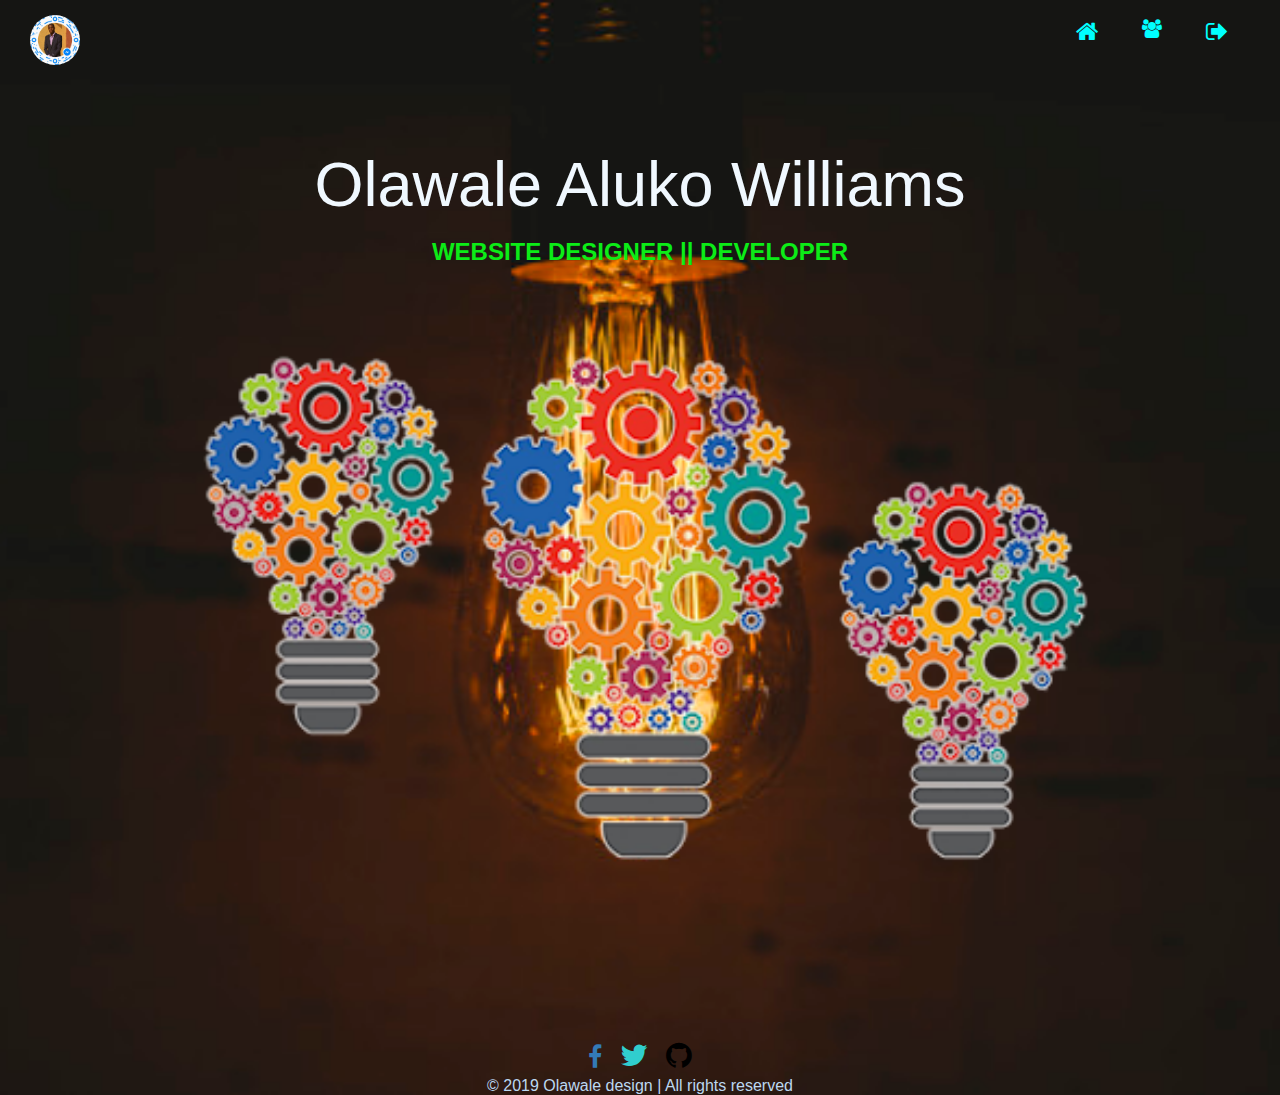
==== index.html @ 055fcc3a "22" ====
<!DOCTYPE html>
<html>
<head>
    <meta charset="utf-8" />
    <meta http-equiv="X-UA-Compatible" content="IE=edge">
    <title>OLAWALE|HOME</title>
    <meta name="viewport" content="width=device-width, initial-scale=1">
    <link href="https://fonts.googleapis.com/css?family=Comfortaa|Roboto" rel="stylesheet">
    <link rel="stylesheet" href="https://fonts.googleapis.com/icon?family=Material+Icons">
    <link rel="stylesheet" href="https://cdnjs.cloudflare.com/ajax/libs/font-awesome/4.7.0/css/font-awesome.min.css">
    <link rel="stylesheet" href="https://maxcdn.bootstrapcdn.com/bootstrap/3.3.7/css/bootstrap.min.css">
  <link href="https://fonts.googleapis.com/css?family=Montserrat" rel="stylesheet" type="text/css">
  <link href="https://fonts.googleapis.com/css?family=Lato" rel="stylesheet" type="text/css">
  <link rel="stylesheet" href="css/folio.css">
</head>
<body data-spy="scroll" data-target=".navbar" data-offset="60"> 
 <div class="container-fluid main">
        <nav class="navbar navbar-default" style="background:transparent;">
            <div class="container-fluid">
              <div class="navbar-header">
                <button type="button" class="navbar-toggle" data-toggle="collapse" data-target="#myNavbar">
                  <span class="icon-bar"></span>
                  <span class="icon-bar"></span>
                  <span class="icon-bar"></span>                        
                </button>
                <a class="navbar-brand" href="#myPage"><img class="img-responsive" style="vertical-align: middle; width: 50px;height: 50px;border-radius: 50%;" src="img/OLA.jpg" alt="Logo"></a>
              </div>
              <div class="collapse navbar-collapse" id="myNavbar">
                <ul class="nav navbar-nav navbar-right" >
                  <li><a target="blank" class="active" style="font-size: 18px;color: aqua;" href="index.html" data-toggle="tooltip" data-placement="top" title="OLAWALE HOME"><i class="fa fa-home fa-lg"></i></a></li>
                  <li><a style="color:aqua; font: bold;" href="aboutme.php" data-toggle="tooltip" data-placement="top" title="MEET OLAWALE"><i class="fa fa-users fa-lg"></i></a></li>
                  <li><a style="font-size: 18px; color: aqua;" href="#" data-toggle="tooltip" data-placement="top" title="CONTACT OLAWALE"><i class="fa fa-sign-out fa-lg"></i></a></li>
                </ul>
              </div>
            </div>
          </nav>  
<div class="container">
    <main class="text-center jumbotron" style="background: transparent;">
        <header class="home" id="home">
           <h1 style="color: aliceblue;">Olawale Aluko Williams</h1> 
           <h3>Website Designer || Developer</h3>
           <img src="img/use1.png" class="img-responsive" alt="">
           
        </header>
    </main>
</div>
    <footer>
        
        <section class="text-center">
            <div class="col-sm-12">
              <a href="https://facebook.com/aluko.olawale1"><i  style="font-size: 25px;" class="fa fa-facebook-f"></i></a>
              <a href=""><i   style="font-size: 30px;" class="fa fa-twitter"></i></a>
              <a href=""><i  style="font-size: 30px;" class="fa fa-github"></i></a>
           </div>
            <p>&copy 2019 Olawale design | All rights reserved</p>
        </section>
    </footer>
<script src="https://ajax.googleapis.com/ajax/libs/jquery/3.3.1/jquery.min.js"></script>
<script src="https://maxcdn.bootstrapcdn.com/bootstrap/3.3.7/js/bootstrap.min.js"></script> 
</div>
</body>
</html>
---- css/folio.css ----
*,
 *::before,
 *::after{
     box-sizing: border-box;
 }
 *:focus{
     outline: none;
 }
 body{
    padding: 0;
    margin: 0;
   
    color: rgb(4, 133, 245);
    font-family: "Oxygen", sans-serif;
  
    width:100%;
    text-align: center;
    
 }
 .container-fluid.main{
    background: url('../img/light1.jpg');
    background-position: center;
    background-size: cover;
 }
 nav.navbar-default{
     background: transparent;
     border: none;
 }
 div.navbar-collapse{
     text-align: left;
    border: none;
 }
 p{
     margin: 0;
     padding: 0;
     text-align: center;
 }
nav a{
    text-decoration: none; 
 }
nav a:hover{
     text-decoration: none;
     color: #102902;
 }
 .skills{
    text-align: right;
    line-height: 30px;
    color: white;
    background-color: #424242;
}
.css{
    width: 96%;
}
.boot{
    width: 90%;
}
.git{
    width: 90%;
}
.php{
    width: 90%;
}
.jquery{
    width: 75%;
}
 img{
     width: 100%;
 }
 .home img{
     width: 100%;
     height: 20%;
     
     
 }
 /*aside{
     position: fixed;
     background: #222;
     top: 0px;
     left: 0px;
      width: 120px;
      height: 100%;
      overflow: none;
      z-index: 1;
      text-align: center;
      padding: 0;
 }

 aside img{
     margin-bottom: -3px;
 }
 .materials-icons.md-36{
     font-size: 36px;
 }
 aside a{
   display: block;
   padding: 15px 0;
   color: white;
   transition: all 0.35s;
   text-transform: uppercase;
   font-size: 15px;
   letter-spacing: 2px; 
 }
 aside p{
     margin: 0;
     padding: 0;
 }

 aside a:hover{
     background: #000;
 }
 aside nav a:nth-child(2){
     background: #000;
 }
 aside nav a:nth-child(2):hover{
    background: #b2b2b2;
    color: #222;  
 }

img.circle{
    vertical-align: middle;
    width: 50px;
    height: 50px;
    border-radius: 50%;
}*/
 main{
     width: 100%;
     color: Aliceblue;
     text-align: center;
    
 }

.jumbotron{
    background: transparent;
}
 main h3,
 .folio h3,
.about h3,
.about h2,
.contact h3,
.folio h2,
.about h2{
    color: rgb(12, 236, 23);
    font-weight: bold;
    text-transform: uppercase;
}
.contact{
    line-height: 1.5em;
    letter-spacing: 1px;
    font-weight: 300; 
    width: 100%;
    text-align: center;
    margin-left: 20%;
    color: Aliceblue ;
    font-size: 20px;

}
.folio,
.about{
    line-height: 1.5em;
    letter-spacing: 1px;
    font-weight: 300; 
    max-width: 100%;
    text-align: center;
    padding: 12px 50px 12px 50px;
    margin-left: 10%;
    color: Aliceblue;
    font-size: 20px;
  

}
.row{
    padding-left: 10px; 
}
.fa{
    
    padding: 7px;
}
.fa-twitter{
    color: rgb(48, 206, 206);
    
}
.fa-github{
    color: rgb(0, 0, 0);
}
.spot{
    color: tomato;
    font-weight: bolder;
    font-style: oblique;
}

footer{
    font-size: 15px;
    font-weight: bolder;
    font: icon;
    color: rgb(188, 216, 241);
    text-align: center;
}
@media(max-width:700px){
   
   
    
    #about,
    #folio,
    #contact,
    .container{
        padding: 0;
        margin: 0;
    }  
}
@media(max-width:768px){
    body{
        font-weight: normal;
        width: 100%;
        padding: 0;
        margin: 0;
        font-family: 'Roboto', sans-serif;
        text-align: center;

    }
    p{
        font-size: 15px;
        text-align: center;
    }
    footer{
        text-align: center;
    }
    .folio h2,
.about h2,
.contact h2{
   
    font-size: 20px;
}
.row{
    padding: 0;
    margin:0;
}
.folio,
.about,
.contact{
    line-height: 1.5em;
    letter-spacing: 1px;
    font-weight: 300; 
    width: 100%;
    text-align: center;
    margin:0;
    
    font-size: 20px;

}
main{
    max-width: 980px;
    background: #000;
    text-align: center;
    margin:0;
}

#about,
#folio,
#contact,
.container{
    padding: 0;
    margin: 0;
}
}

@media (max-width:1000px){
    p{
        font-size: 20px;
        text-align: justify;
    }
    #about,
    #folio,
    #contact,
    .container{
        padding: 0;
        margin: 0;
    }
    footer p{
        text-align:center;
        font-size: 15px;
    }
}
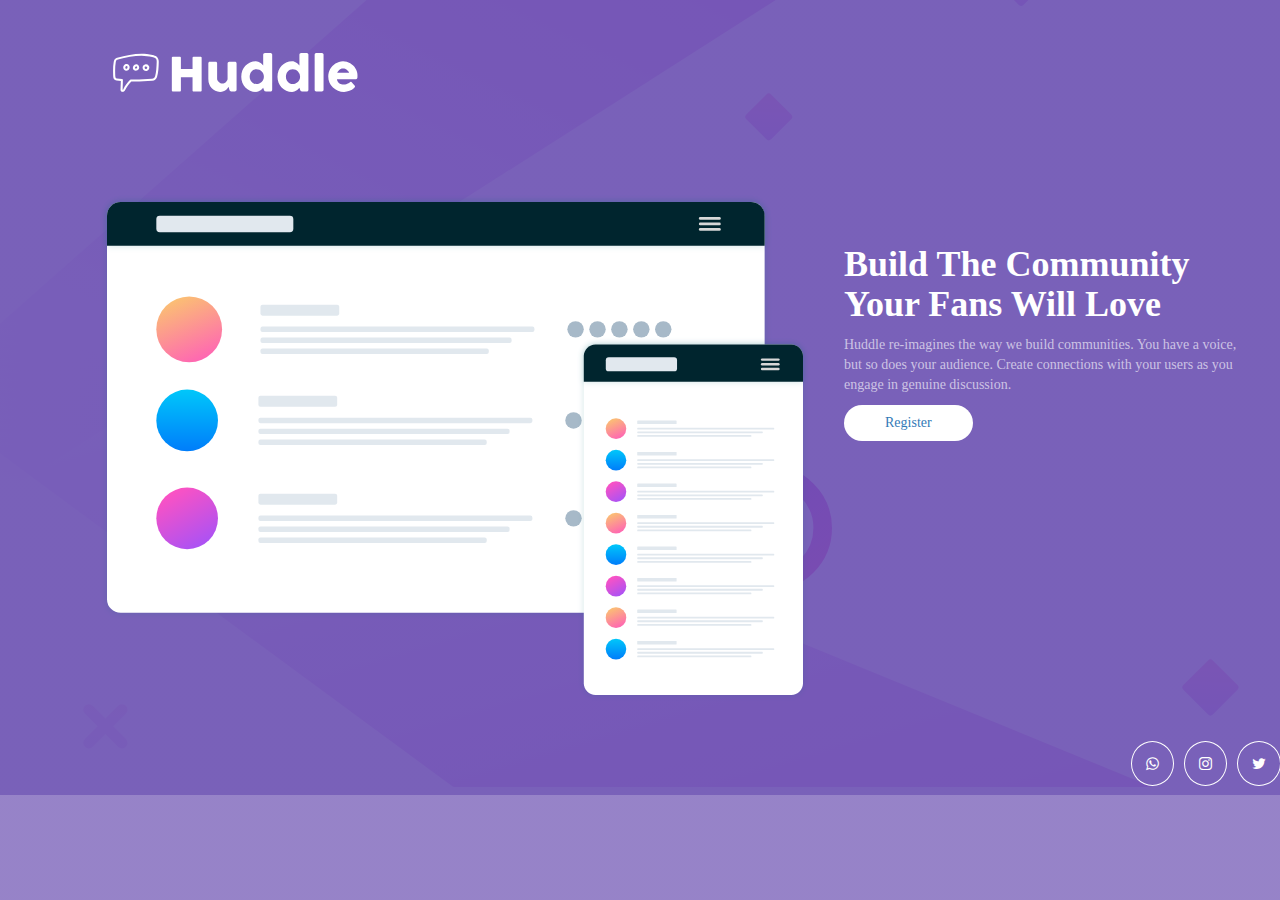
==== commit 3d298f8a: "challenge" ====
--- a/index.html
+++ b/index.html
@@ -1,62 +1,51 @@
 <!DOCTYPE html>
-<html>
-<head>
-    <meta charset="utf-8" />
-    <meta http-equiv="X-UA-Compatible" content="IE=edge">
-    <title>OLAWALE|HOME</title>
+<html lang="en">
+    <head>
+    <title>FashionModels</title>
+    <meta charset="utf-8">
     <meta name="viewport" content="width=device-width, initial-scale=1">
-    <link href="https://fonts.googleapis.com/css?family=Comfortaa|Roboto" rel="stylesheet">
-    <link rel="stylesheet" href="https://fonts.googleapis.com/icon?family=Material+Icons">
-    <link rel="stylesheet" href="https://cdnjs.cloudflare.com/ajax/libs/font-awesome/4.7.0/css/font-awesome.min.css">
-    <link rel="stylesheet" href="https://maxcdn.bootstrapcdn.com/bootstrap/3.3.7/css/bootstrap.min.css">
-  <link href="https://fonts.googleapis.com/css?family=Montserrat" rel="stylesheet" type="text/css">
-  <link href="https://fonts.googleapis.com/css?family=Lato" rel="stylesheet" type="text/css">
-  <link rel="stylesheet" href="css/folio.css">
-</head>
-<body data-spy="scroll" data-target=".navbar" data-offset="60"> 
- <div class="container-fluid main">
-        <nav class="navbar navbar-default" style="background:transparent;">
-            <div class="container-fluid">
-              <div class="navbar-header">
-                <button type="button" class="navbar-toggle" data-toggle="collapse" data-target="#myNavbar">
-                  <span class="icon-bar"></span>
-                  <span class="icon-bar"></span>
-                  <span class="icon-bar"></span>                        
-                </button>
-                <a class="navbar-brand" href="#myPage"><img class="img-responsive" style="vertical-align: middle; width: 50px;height: 50px;border-radius: 50%;" src="img/OLA.jpg" alt="Logo"></a>
-              </div>
-              <div class="collapse navbar-collapse" id="myNavbar">
-                <ul class="nav navbar-nav navbar-right" >
-                  <li><a target="blank" class="active" style="font-size: 18px;color: aqua;" href="index.html" data-toggle="tooltip" data-placement="top" title="OLAWALE HOME"><i class="fa fa-home fa-lg"></i></a></li>
-                  <li><a style="color:aqua; font: bold;" href="aboutme.php" data-toggle="tooltip" data-placement="top" title="MEET OLAWALE"><i class="fa fa-users fa-lg"></i></a></li>
-                  <li><a style="font-size: 18px; color: aqua;" href="#" data-toggle="tooltip" data-placement="top" title="CONTACT OLAWALE"><i class="fa fa-sign-out fa-lg"></i></a></li>
-                </ul>
-              </div>
+    <link rel="stylesheet" href="https://fonts.google.com/specimen/Poppins">
+    <link rel="stylesheet" href="https://fonts.google.com/specimen/Open+Sans">
+    <link rel="stylesheet" href="https://cdnjs.cloudflare.com/ajax/libs/font-awesome/4.7.0/css/font-awesome.min.css">     
+    <link rel="stylesheet" href="https://maxcdn.bootstrapcdn.com/bootstrap/3.4.0/css/bootstrap.min.css">
+    <link rel="stylesheet" href="css/index.css">
+    </head>
+    <body>
+        <div class="main">
+                <nav>
+                    <li>
+                        <a href=""><img src="images/logo.svg" alt=""></a>
+                    </li>
+                </nav>
+            <div class="sub">
+                    <div class="col">
+                        <img src="images/illustration-mockups.svg" alt="">
+                    </div>
+                    <div class="col two">
+                        <h1>Build The Community Your Fans Will Love</h1>
+                        <p>
+                            Huddle re-imagines the way we build communities.
+                            You have a voice, but so does your audience. Create
+                            connections with your users as you engage in genuine discussion.
+                        </p>
+                        <a href="" class="btn">Register</a>
+                    </div>
+                        <p class="pad">
+                            
+                                <a class="btn btn-info" href="https://www.facebook.com/murphycharityuganda/"> <i class="fa fa-facebook"></i></a> 
+                                <a class="btn btn-info" href="https://twitter.com/ugandamurphy"><i class="fa fa-twitter"></i></a> 
+                                <a class="btn btn-info" href=""><i class="fa fa-instagram"></i></a> 
+                                <a class="btn btn-info" href="https://api.whatsapp.com/send?phone=256771983900"><i class="fa fa-whatsapp"></i></a> 
+                        
+                        </p>
             </div>
-          </nav>  
-<div class="container">
-    <main class="text-center jumbotron" style="background: transparent;">
-        <header class="home" id="home">
-           <h1 style="color: aliceblue;">Olawale Aluko Williams</h1> 
-           <h3>Website Designer || Developer</h3>
-           <img src="img/use1.png" class="img-responsive" alt="">
-           
-        </header>
-    </main>
-</div>
-    <footer>
+            
+        </div>
         
-        <section class="text-center">
-            <div class="col-sm-12">
-              <a href="https://facebook.com/aluko.olawale1"><i  style="font-size: 25px;" class="fa fa-facebook-f"></i></a>
-              <a href=""><i   style="font-size: 30px;" class="fa fa-twitter"></i></a>
-              <a href=""><i  style="font-size: 30px;" class="fa fa-github"></i></a>
-           </div>
-            <p>&copy 2019 Olawale design | All rights reserved</p>
-        </section>
-    </footer>
-<script src="https://ajax.googleapis.com/ajax/libs/jquery/3.3.1/jquery.min.js"></script>
-<script src="https://maxcdn.bootstrapcdn.com/bootstrap/3.3.7/js/bootstrap.min.js"></script> 
-</div>
-</body>
+        
+      <script src="https://ajax.googleapis.com/ajax/libs/jquery/3.4.1/jquery.min.js"></script>
+      <script src="https://maxcdn.bootstrapcdn.com/bootstrap/3.4.0/js/bootstrap.min.js"></script>    
+    </body>
+
 </html>
+
--- a/css/index.css
+++ b/css/index.css
@@ -0,0 +1,144 @@
+html{
+    width: 1440px;
+    background: linear-gradient(hsla(257, 40%, 49%, 0.692),hsla(257, 40%, 49%, 0.692)), url('../images/bg-desktop.svg') no-repeat;
+    background-position: center;
+    background-size: cover;
+    height:700px;
+}
+body{
+    font-family: 'Open Sans';
+    background: hsla(257, 40%, 49%, 0.61);
+    margin: 0;
+}
+nav li{
+    list-style: none;
+}
+nav li a img{
+    margin-bottom: 30px;
+    padding-left: 100px;
+    margin-top: 40px;
+}
+div.sub{
+    padding: 60px 100px 590px 100px;
+}
+.col{
+    width: 60%;
+    float: left;
+}
+.col.two{
+    margin-top: 30px;
+    width: 40%;
+}
+.col.two h1{
+    padding-right: 150px;
+    font-family: 'Poppins';
+    font-weight: 700;
+    color: #fff;
+}
+.col.two p{
+    padding-right: 100px;
+    color: rgba(255, 255, 255, 0.63);
+    font-weight: 400;
+}
+a.btn{
+    background: #fff;
+    padding: 7px 40px 7px 40px;
+    text-decoration: none;
+    border-radius: 60px;
+}
+a.btn:hover{
+    background: transparent;
+    color: #fff;
+    border: #fff 1px solid;
+}
+.fa{
+    padding: 7px;
+    font-size: 15px;
+    text-align: center;
+    text-decoration: none;
+    color:  #fff;
+  }
+.btn.btn-info{
+    border-radius: 100%;
+    color:  rgb(141, 139, 139); padding: 7px;
+     background:transparent;
+     margin-right: 10px;
+     border: 1px solid #fff;
+     float: right;
+     margin-top: 300px;
+   }
+   
+   @media only screen and (max-width: 768px) {
+    html{
+        width: 375px;
+        background: linear-gradient(hsla(257, 40%, 49%, 0.692),hsla(257, 40%, 49%, 0.692)), url('../images/bg-desktop.svg') no-repeat;
+        background-position: center;
+        background-size: cover;
+        height:900px;
+        text-align: center;
+    }
+    div.sub{
+        padding: 60px 50px 60px 0px;
+    }
+    .col{
+        width: 100%;
+        float: none;
+    }
+    .col img{
+        
+        width: 400px;
+        padding-left: 40px;
+    }
+    .col.two{
+        margin-top: 30px;
+        width: 100%;
+        padding-left: 40px;
+    }
+    .col.two h1{
+        padding-right: 0px;
+        font-family: 'Poppins';
+        font-weight: 700;
+        color: #fff;
+    }
+    .col.two p{
+        padding-right: 0px;
+        color: rgba(255, 255, 255, 0.63);
+        font-weight: 400;
+    }
+    a.btn{
+        background: #fff;
+        padding: 7px 40px 7px 40px;
+        text-decoration: none;
+        border-radius: 60px;
+    }
+    a.btn:hover{
+        background: transparent;
+        color: #fff;
+        border: #fff 1px solid;
+    }
+    .fa{
+        padding: 7px;
+        font-size: 15px;
+        text-align: center;
+        text-decoration: none;
+        color:  #fff;
+      }
+    .btn.btn-info{
+        border-radius: 100%;
+        color:  rgb(141, 139, 139); padding: 7px;
+         background:transparent;
+         margin-right: 10px;
+         border: 1px solid #fff;
+         float: none;
+         margin-top: 50px;
+       }
+       .sub p.pad{
+        padding-left: 80px;
+       }
+       nav li a img{
+           margin-bottom: 30px;
+           padding-left: 0;
+           margin-top: 40px;
+       }
+   
+    }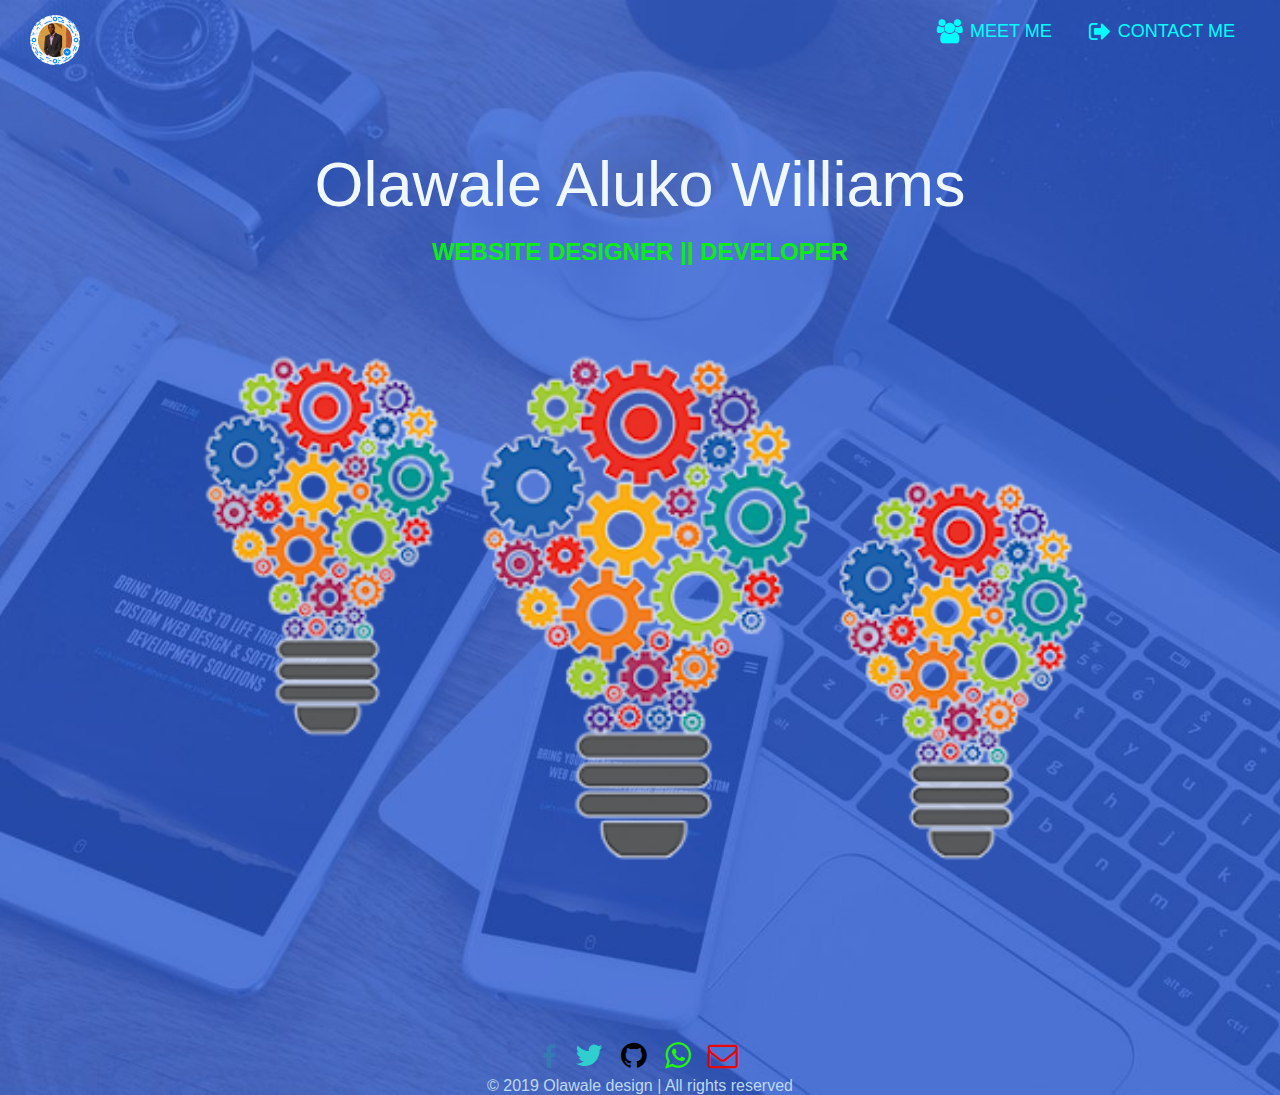
==== commit 26f9856f: "new commit" ====
--- a/index.html
+++ b/index.html
@@ -1,51 +1,84 @@
 <!DOCTYPE html>
-<html lang="en">
-    <head>
-    <title>FashionModels</title>
-    <meta charset="utf-8">
+<html>
+<head>
+    <meta charset="utf-8" />
+    <meta http-equiv="X-UA-Compatible" content="IE=edge">
+    <title>OLAWALE|HOME</title>
     <meta name="viewport" content="width=device-width, initial-scale=1">
-    <link rel="stylesheet" href="https://fonts.google.com/specimen/Poppins">
-    <link rel="stylesheet" href="https://fonts.google.com/specimen/Open+Sans">
-    <link rel="stylesheet" href="https://cdnjs.cloudflare.com/ajax/libs/font-awesome/4.7.0/css/font-awesome.min.css">     
-    <link rel="stylesheet" href="https://maxcdn.bootstrapcdn.com/bootstrap/3.4.0/css/bootstrap.min.css">
-    <link rel="stylesheet" href="css/index.css">
-    </head>
-    <body>
-        <div class="main">
-                <nav>
-                    <li>
-                        <a href=""><img src="images/logo.svg" alt=""></a>
-                    </li>
-                </nav>
-            <div class="sub">
-                    <div class="col">
-                        <img src="images/illustration-mockups.svg" alt="">
-                    </div>
-                    <div class="col two">
-                        <h1>Build The Community Your Fans Will Love</h1>
-                        <p>
-                            Huddle re-imagines the way we build communities.
-                            You have a voice, but so does your audience. Create
-                            connections with your users as you engage in genuine discussion.
-                        </p>
-                        <a href="" class="btn">Register</a>
-                    </div>
-                        <p class="pad">
-                            
-                                <a class="btn btn-info" href="https://www.facebook.com/murphycharityuganda/"> <i class="fa fa-facebook"></i></a> 
-                                <a class="btn btn-info" href="https://twitter.com/ugandamurphy"><i class="fa fa-twitter"></i></a> 
-                                <a class="btn btn-info" href=""><i class="fa fa-instagram"></i></a> 
-                                <a class="btn btn-info" href="https://api.whatsapp.com/send?phone=256771983900"><i class="fa fa-whatsapp"></i></a> 
-                        
-                        </p>
+    <link href="https://fonts.googleapis.com/css?family=Comfortaa|Roboto" rel="stylesheet">
+    <link rel="stylesheet" href="https://fonts.googleapis.com/icon?family=Material+Icons">
+    <link rel="stylesheet" href="https://cdnjs.cloudflare.com/ajax/libs/font-awesome/4.7.0/css/font-awesome.min.css">
+    <link rel="stylesheet" href="https://maxcdn.bootstrapcdn.com/bootstrap/3.3.7/css/bootstrap.min.css">
+  <link href="https://fonts.googleapis.com/css?family=Montserrat" rel="stylesheet" type="text/css">
+  <link href="https://fonts.googleapis.com/css?family=Lato" rel="stylesheet" type="text/css">
+  <link rel="stylesheet" href="css/folio.css">
+</head>
+<body data-spy="scroll" data-target=".navbar" data-offset="60"> 
+ <div class="container-fluid main">
+        <nav class="navbar navbar-default" style="background:transparent;">
+            <div class="container-fluid">
+              <div class="navbar-header">
+                <button type="button" class="navbar-toggle" data-toggle="collapse" data-target="#myNavbar">
+                  <span class="icon-bar"></span>
+                  <span class="icon-bar"></span>
+                  <span class="icon-bar"></span>                        
+                </button>
+                <a class="navbar-brand" href="#myPage"><img class="img-responsive" style="vertical-align: middle; width: 50px;height: 50px;border-radius: 50%;" src="img/OLA.jpg" alt="Logo"></a>
+              </div>
+              <div class="collapse navbar-collapse" id="myNavbar">
+                <ul class="nav navbar-nav navbar-right" >
+                  <li><a style="font-size: 18px;color:aqua; font: bold;" href="aboutme.html" data-toggle="tooltip" data-placement="top" title="MEET OLAWALE"><i class="fa fa-users fa-lg"></i>MEET ME</a></li>
+                  <li><a style="font-size: 18px; color: aqua;" href="aboutme.html#contact" data-toggle="tooltip" data-placement="top" title="CONTACT OLAWALE"><i class="fa fa-sign-out fa-lg"></i>CONTACT ME</a></li>
+                </ul>
+              </div>
             </div>
-            
-        </div>
+          </nav>  
+<div class="container">
+    <main class="text-center jumbotron" style="background: transparent;">
+        <header class="home" id="home">
+           <h1 style="color: aliceblue;">Olawale Aluko Williams</h1> 
+           <h3>Website Designer || Developer</h3>
+           <img src="img/use1.png" class="img-responsive" alt="">
+           
+        </header>
+    </main>
+</div>
+    <footer>
         
+        <section class="text-center">
+            <div class="col-sm-12">
+              <a href="https://facebook.com/aluko.olawale1"><i  style="font-size: 25px;" class="fa fa-facebook-f"></i></a>
+              <a href="https://mobile.twitter.com/aluko798"><i   style="font-size: 30px;" class="fa fa-twitter"></i></a>
+              <a href="https://github.com/OlacodeX"><i  style="font-size: 30px;" class="fa fa-github"></i></a>
+              <a href="https://api.whatsapp.com/send?phone=2348123035681" style="color:#23f707;font-size: 30px;"><i class="fa fa-whatsapp" style="font-weight:300;padding-right:5px;"></i></a> 
+              <a target="blank"style="text-decoration:none; color:#f1f1f1;" href="mailto:aluko798@gmail.com?Subject=Hello Aluko, I Have an Enquiry"><i class="fa fa-envelope-o" style="color:#e70909;font-size: 30px;"></i></a>
+           </div>
+            <p>&copy 2019 Olawale design | All rights reserved</p>
+        </section>
+        <a  style="float:left; text-decoration:none;background:transparent; color:aliceblue;" class="btn btn-default" href="#myPage" onclick="topFunction()" id="myBtn">
+                <span class="glyphicon glyphicon-chevron-up" style="font-size:30px; "></span> 
+        </a>
+    </footer>
+<script src="https://ajax.googleapis.com/ajax/libs/jquery/3.3.1/jquery.min.js"></script>
+<script>
+        // When the user scrolls down 20px from the top of the document, show the button
+        window.onscroll = function() {scrollFunction()};
         
-      <script src="https://ajax.googleapis.com/ajax/libs/jquery/3.4.1/jquery.min.js"></script>
-      <script src="https://maxcdn.bootstrapcdn.com/bootstrap/3.4.0/js/bootstrap.min.js"></script>    
-    </body>
-
+        function scrollFunction() {
+          if (document.body.scrollTop > 20 || document.documentElement.scrollTop > 20) {
+            document.getElementById("myBtn").style.display = "block";
+          } else {
+            document.getElementById("myBtn").style.display = "none";
+          }
+        }
+        
+        // When the user clicks on the button, scroll to the top of the document
+        function topFunction() {
+          document.body.scrollTop = 0;
+          document.documentElement.scrollTop = 0;
+        }
+        </script>
+<script src="https://maxcdn.bootstrapcdn.com/bootstrap/3.3.7/js/bootstrap.min.js"></script> 
+</div>
+</body>
 </html>
-
--- a/css/folio.css
+++ b/css/folio.css
@@ -0,0 +1,312 @@
+
+*,
+ *::before,
+ *::after{
+     box-sizing: border-box;
+ }
+ *:focus{
+     outline: none;
+ }
+       
+#myBtn {
+    display: none;
+    position: fixed;
+    bottom: 20px;
+    right: 30px;
+    z-index: 99;
+    font-size: 18px;
+    border: none;
+    outline: none;
+    color: white;
+    cursor: pointer;
+    padding: 15px;
+    border-radius: 4px;
+  }
+  
+  #myBtn:hover {
+    background-color: #555;
+  }
+  .col-md-4 .thumbnail,
+  .col-md-8 .thumbnail{
+      background: transparent;
+      border: none;
+  }
+  .col-md-4 .thumbnail:hover,
+  .col-md-8 .thumbnail:hover,
+  .col-sm-4 .panel-default{
+    box-shadow: 5px 3px 5px 7px rgba(0, 0, 0, 0.822);
+  }
+ body{
+    padding: 0;
+    margin: 0;
+   
+    color: rgb(4, 133, 245);
+    font-family: "Oxygen", sans-serif;
+  
+    width:100%;
+    text-align: center;
+    
+ }
+ .container-fluid.main{
+    background: url('../img/bg1.jpeg');
+    background-position: center;
+    background-size: cover;
+ }
+ nav.navbar-default{
+     background: transparent;
+     border: none;
+ }
+ div.navbar-collapse{
+     text-align: left;
+    border: none;
+ }
+ p{
+     margin: 0;
+     padding: 0;
+     text-align: center;
+ }
+nav a{
+    text-decoration: none; 
+ }
+nav a:hover{
+     text-decoration: none;
+     color: #102902;
+ }
+ .skills{
+    text-align: right;
+    line-height: 30px;
+    color: white;
+    background-color: #424242;
+}
+.css{
+    width: 96%;
+}
+.boot{
+    width: 90%;
+}
+.git{
+    width: 90%;
+}
+.php{
+    width: 90%;
+}
+.jquery{
+    width: 75%;
+}
+ img{
+     width: 100%;
+ }
+ .home img{
+     width: 100%;
+     height: 20%;
+     
+     
+ }
+ /*aside{
+     position: fixed;
+     background: #222;
+     top: 0px;
+     left: 0px;
+      width: 120px;
+      height: 100%;
+      overflow: none;
+      z-index: 1;
+      text-align: center;
+      padding: 0;
+ }
+
+ aside img{
+     margin-bottom: -3px;
+ }
+ .materials-icons.md-36{
+     font-size: 36px;
+ }
+ aside a{
+   display: block;
+   padding: 15px 0;
+   color: white;
+   transition: all 0.35s;
+   text-transform: uppercase;
+   font-size: 15px;
+   letter-spacing: 2px; 
+ }
+ aside p{
+     margin: 0;
+     padding: 0;
+ }
+
+ aside a:hover{
+     background: #000;
+ }
+ aside nav a:nth-child(2){
+     background: #000;
+ }
+ aside nav a:nth-child(2):hover{
+    background: #b2b2b2;
+    color: #222;  
+ }
+
+img.circle{
+    vertical-align: middle;
+    width: 50px;
+    height: 50px;
+    border-radius: 50%;
+}*/
+ main{
+     width: 100%;
+     color: Aliceblue;
+     text-align: center;
+    
+ }
+
+.jumbotron{
+    background: transparent;
+}
+ main h3,
+ .folio h3,
+.about h3,
+.about h2,
+.contact h3,
+.folio h2,
+.about h2{
+    color: rgb(12, 236, 23);
+    font-weight: bold;
+    text-transform: uppercase;
+}
+.contact{
+    line-height: 1.5em;
+    letter-spacing: 1px;
+    font-weight: 300; 
+    width: 100%;
+    text-align: center;
+    margin-left: 20%;
+    color: Aliceblue ;
+    font-size: 20px;
+
+}
+.folio,
+.about{
+    line-height: 1.5em;
+    letter-spacing: 1px;
+    font-weight: 300; 
+    max-width: 100%;
+    text-align: center;
+    padding: 12px 50px 12px 50px;
+    margin-left: 10%;
+    color: Aliceblue;
+    font-size: 20px;
+  
+
+}
+.row{
+    padding-left: 10px; 
+}
+.fa{
+    
+    padding: 7px;
+}
+.fa-twitter{
+    color: rgb(48, 206, 206);
+    
+}
+.fa-github{
+    color: rgb(0, 0, 0);
+}
+.spot{
+    color: tomato;
+    font-weight: bolder;
+    font-style: oblique;
+}
+
+footer{
+    font-size: 15px;
+    font-weight: bolder;
+    font: icon;
+    color: rgb(188, 216, 241);
+    text-align: center;
+}
+@media(max-width:700px){
+   
+   
+    
+    #about,
+    #folio,
+    #contact,
+    .container{
+        padding: 0;
+        margin: 0;
+    }  
+}
+@media(max-width:768px){
+    body{
+        font-weight: normal;
+        width: 100%;
+        padding: 0;
+        margin: 0;
+        font-family: 'Roboto', sans-serif;
+        text-align: center;
+
+    }
+    p{
+        font-size: 15px;
+        text-align: center;
+    }
+    footer{
+        text-align: center;
+    }
+    .folio h2,
+.about h2,
+.contact h2{
+   
+    font-size: 20px;
+}
+.row{
+    padding: 0;
+    margin:0;
+}
+.folio,
+.about,
+.contact{
+    line-height: 1.5em;
+    letter-spacing: 1px;
+    font-weight: 300; 
+    width: 100%;
+    text-align: center;
+    margin:0;
+    
+    font-size: 20px;
+
+}
+main{
+    max-width: 980px;
+    background: #000;
+    text-align: center;
+    margin:0;
+}
+
+#about,
+#folio,
+#contact,
+.container{
+    padding: 0;
+    margin: 0;
+}
+}
+
+@media (max-width:1000px){
+    p{
+        font-size: 20px;
+        text-align: justify;
+    }
+    #about,
+    #folio,
+    #contact,
+    .container{
+        padding: 0;
+        margin: 0;
+    }
+    footer p{
+        text-align:center;
+        font-size: 15px;
+    }
+}
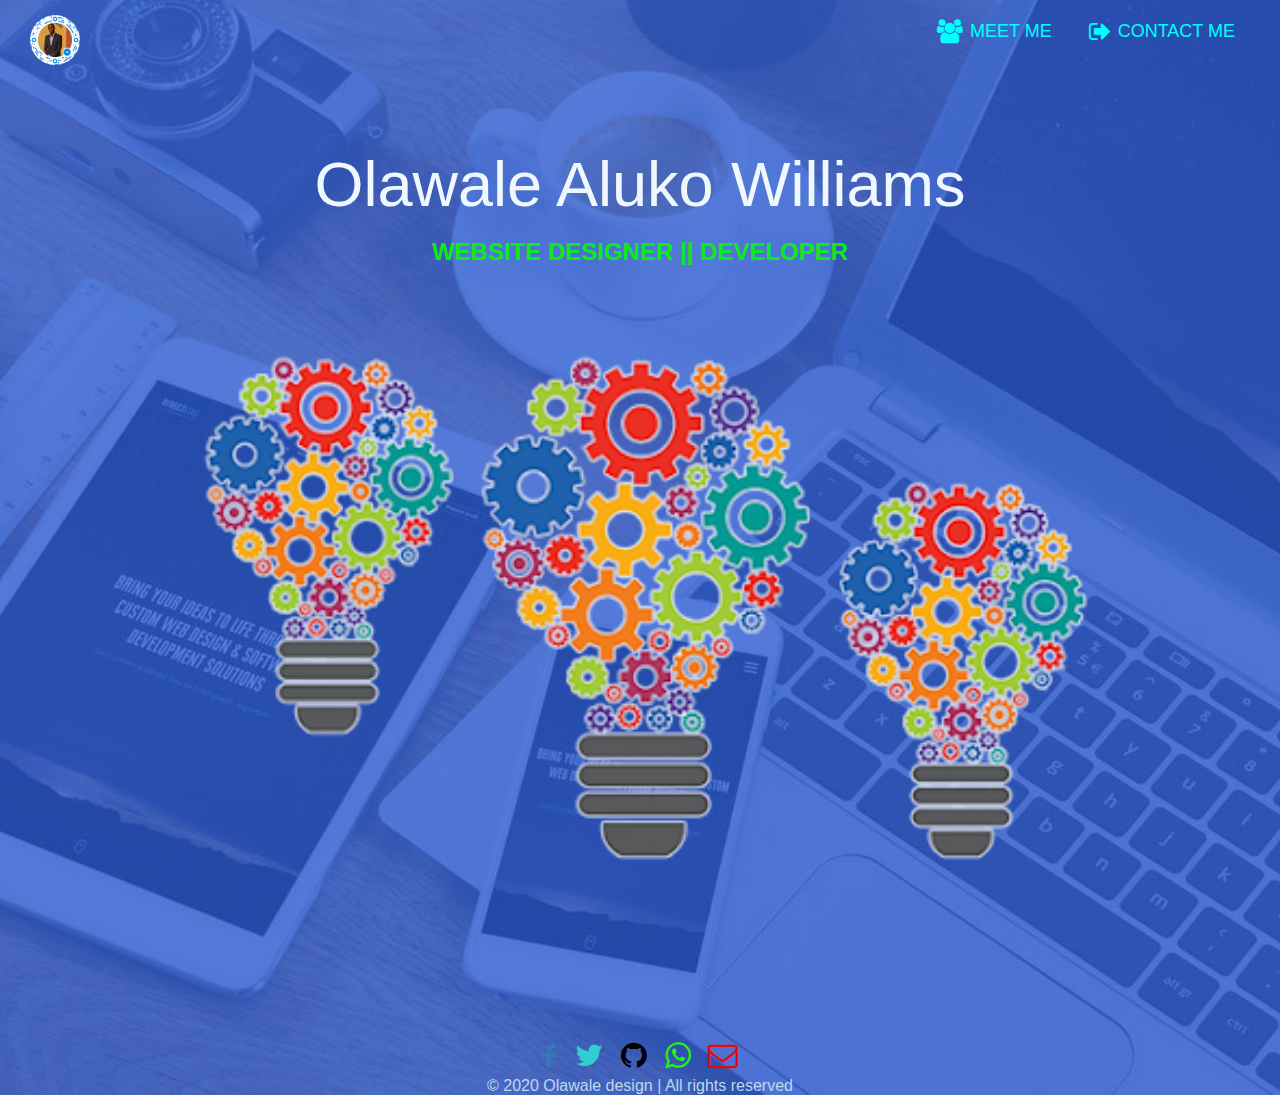
==== commit 39a0af5c: "new commit" ====
--- a/index.html
+++ b/index.html
@@ -53,7 +53,7 @@
               <a href="https://api.whatsapp.com/send?phone=2348123035681" style="color:#23f707;font-size: 30px;"><i class="fa fa-whatsapp" style="font-weight:300;padding-right:5px;"></i></a> 
               <a target="blank"style="text-decoration:none; color:#f1f1f1;" href="mailto:aluko798@gmail.com?Subject=Hello Aluko, I Have an Enquiry"><i class="fa fa-envelope-o" style="color:#e70909;font-size: 30px;"></i></a>
            </div>
-            <p>&copy 2019 Olawale design | All rights reserved</p>
+            <p>&copy 2020 Olawale design | All rights reserved</p>
         </section>
         <a  style="float:left; text-decoration:none;background:transparent; color:aliceblue;" class="btn btn-default" href="#myPage" onclick="topFunction()" id="myBtn">
                 <span class="glyphicon glyphicon-chevron-up" style="font-size:30px; "></span> 
